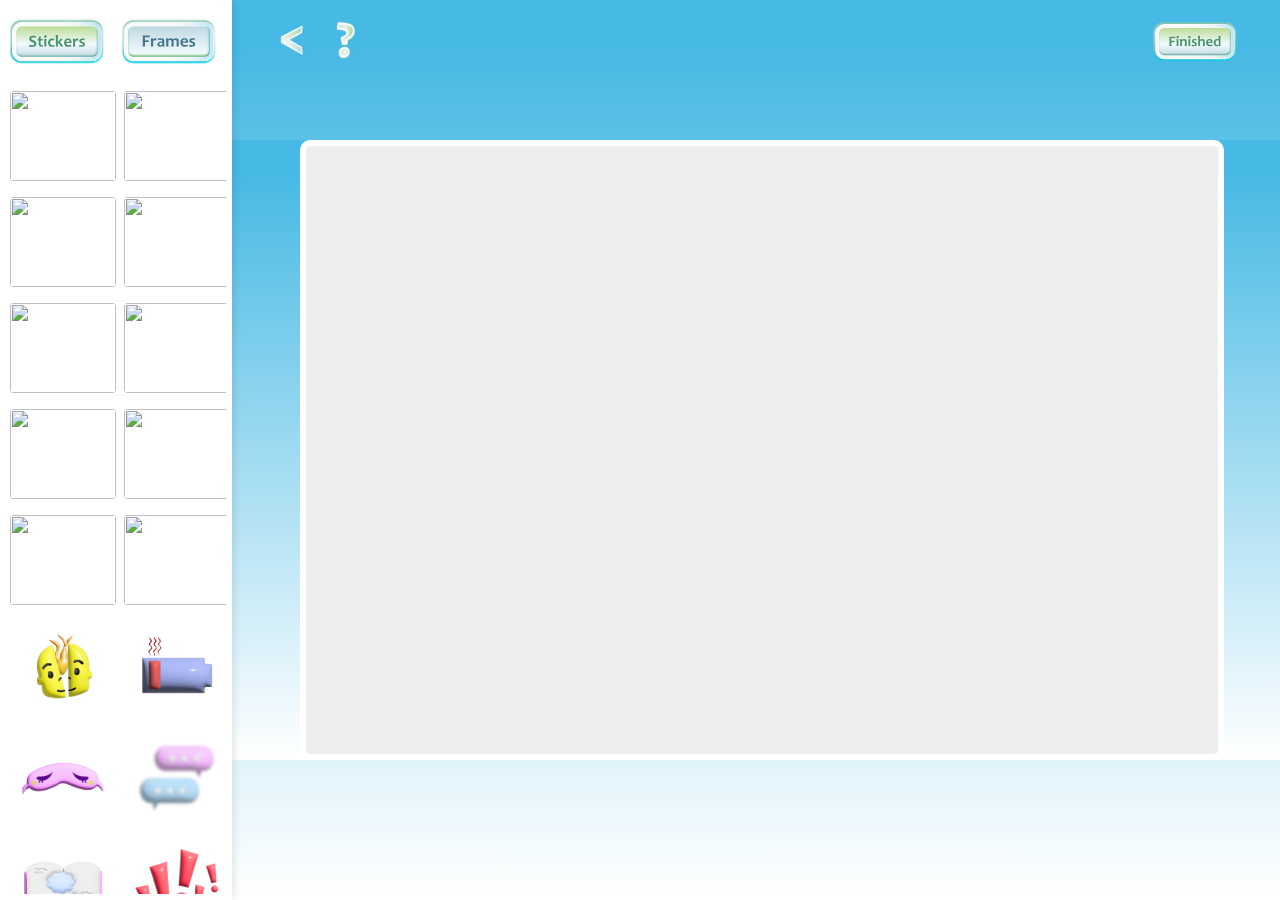
==== decorate.html @ 3a7c0cc6 "Add files via upload" ====
<!DOCTYPE html>
<html lang="en">
<head>
  <meta charset="UTF-8">
  <title>Decorate Your Photo</title>
  <style>
    html, body {
  margin: 0;
  height: 100%;
  font-family: Arial, sans-serif;
}

/* Flex container */
.customisation-wrap {
  height: 100vh;
  display: flex;
}
.wrap-flex {
  display: flex;
  width: 100%;
  height: 100%;
}

/* Left sidebar */
.wrap-left {
  width: 220px;
  background: url("sidebar-01.svg") no-repeat center center;
  background-size: cover;
  padding: 6px;
  display: flex;
  flex-direction: column;
  gap: 6px;
  box-shadow: 2px 0 8px rgba(0,0,0,0.1);
  position: relative;
  z-index: 50; /* keep sidebar above frame stickers */
}

/* Tabs */
.tab-header {
  display: flex;
  gap: 4px;
  margin-bottom: 10px;
}
.tab-btn {
  flex: 1;
  padding: 8px;
  cursor: pointer;
  border: none;
  background: #ddd;
  border-radius: 6px;
  font-weight: bold;
  
}
.tab-btn.active {
  background: #3286f2;
  color: #fff;
}

/* Tab content container */
.tab-content {
  flex: 1 1 auto;
  overflow-y: hidden;
}

/* Stickers grid */
.choices-wrap-stickers {
  display: grid;
  grid-template-columns: repeat(2, 1fr);
  gap: 8px;
  flex: 1 1 auto;           /* allow to grow and fill sidebar */
  overflow-y: auto;         /* scroll if more stickers */
  height: auto;             /* remove fixed height */
  max-height: 100%;         /* don't overflow sidebar */
}
.choices-wrap-stickers-2 {
  display: grid;
  gap: 8px;
  flex: 1 1 auto;           /* allow to grow and fill sidebar */
  overflow-y: auto;         /* scroll if more stickers */
  height: auto;             /* remove fixed height */
  max-height: 100%;         /* don't overflow sidebar */
}
.single-choice img.sticker {
  width: 100%;
  aspect-ratio: 1/1;
  cursor: pointer;
  border-radius: 8px;
  background: none;
  padding: 4px;
  height: 90px; /* matches the calculation above */
}
.back-button-container { 
  position: absolute; 
  top: 20px;   /* space from top */ 
  left: 40px;  /* space from left */ 
  z-index: 2;
} 

.back-button { 
  cursor: pointer; 
  pointer-events: auto;
  width: 40px; 
  height: 40px;
}
.instruction-button {
  cursor: pointer;
  width: 40px;
  height: 40px;
  margin-left: 10px; /* space between buttons */
}

.popup-overlay {
  position: fixed;
  top: 0;
  left: 0;
  width: 100%;
  height: 100%;
  background: rgba(0,0,0,0.6);
  display: none;
  justify-content: center;
  align-items: center;
  z-index: 999;
}

.popup-content {
  background: none;
  position: relative;
  max-width: 600px;
  text-align: center;
}

.close-button {
  position: absolute;
  top: 10px;
  right: 15px;
  font-size: 24px;
  cursor: pointer;
}

.instruction-svg {
  width: 100%;
  height: 100%;
}

/* Right canvas */
.wrap-right {
  flex: 1;
  display: flex;
  justify-content: center;
  align-items: center;
background: linear-gradient(to bottom, #46b9e4 5%, #ffffff 100% );
  position: relative;
}

#canvas {
  width: 100%;
  height: 100%;
  background: #eee;
  border: 6px solid #ffffff;
  border-radius: 10px;
  display: block;
  z-index: 1;
}

#stickerLayer {
  position: absolute;
  top: 0;
  left: 0;
  width: 100%;
  height: 100%;
  pointer-events: auto; /* allow interactions with stickers */
  z-index: 2;
}

#downloadBtn.icon-btn {
  background: transparent !important;
  border: none !important;
  box-shadow: none !important;
  color: inherit !important;
  padding: 0 !important;
  margin: 0 !important;
  display: inline-block;
  cursor: pointer;
}

#downloadBtn img {
  width: 64px;
  height: 64px;
  display: block;
}

.draggable-sticker {
  position: absolute;
  width: 80px;
  height: 80px;
  cursor: move;
  pointer-events: auto;
  user-select: none;
  transition: box-shadow 0.2s;
  box-shadow: 0 0 8px #3286f2;

}
.draggable-sticker {
  position: absolute;
  width: 80px;
  height: 80px;
  cursor: move;
  pointer-events: auto;
  user-select: none;
  transition: box-shadow 0.2s;
  box-shadow: none; /* removed default shadow so it's hidden when not active */
}

.draggable-sticker.active {
  box-shadow: 0 0 8px #3286f2;
}

.resize-handle {
  position: absolute;
  width: 16px;
  height: 16px;
  background: #fff;
  border: 2px solid #3286f2;
  border-radius: 3px;
  z-index: 3;
}
.rotate-handle {
  position: absolute;
  top: -18px;
  left: 50%;
  transform: translateX(-50%);
  width: 20px;
  height: 20px;
  background: #fff;
  border: 2px solid #3286f2;
  border-radius: 50%;
  z-index: 4;
  display: flex;
  align-items: center;
  justify-content: center;
  cursor: grab;
  font-size: 0px
}

/* Hide controls unless sticker is active */
.draggable-sticker .resize-handle,
.draggable-sticker .delete-sticker-btn,
.draggable-sticker .rotate-handle {
  display: none;
}
.draggable-sticker.active .resize-handle,
.draggable-sticker.active .delete-sticker-btn,
.draggable-sticker.active .rotate-handle {
  display: block;
}
.icon-btn {
  background: transparent !important;
  border: none !important;
  box-shadow: none !important;
  color: inherit !important;
  padding: 0 !important;
  margin-top: 10px;
  display: inline-block;
  cursor: pointer;
}
.tab-btn img {
  margin-right: 6px;
}

.download-btn-container {
  position: absolute;
  top: 10px;
  right: 40px;
  z-index: 10;
}
.top-left { top: 0; left: 0; cursor: nwse-resize; }
.top-right { top: 0; right: 0; cursor: nesw-resize; }
.bottom-left { bottom: 0; left: 0; cursor: nesw-resize; }
.bottom-right { bottom: 0; right: 0; cursor: nwse-resize; }

.delete-sticker-btn {
  position: absolute;
  top: -10px;
  right: -10px;
  width: 24px;
  height: 24px;
  background: red;
  color: white;
  border: none;
  border-radius: 50%;
  font-weight: bold;
  cursor: pointer;
  z-index: 4;
}


  </style>
</head>
<body>
  <body>
    
  <div class="customisation-wrap">
    <div class="wrap-flex">

      <!-- sidebar -->
      <div class="wrap-left">
        <!-- Tabs -->
        <div class="tab-header">
          <button class="tab-btn active" data-target="stickers" style="background:transparent; border:none; box-shadow:none; padding:0; margin-top:10px;">  <img src="buttons-09.svg" alt="Stickers"> </button>
          <button class="tab-btn" data-target="text" style="background:transparent; border:none; box-shadow:none; padding:0; margin-top:10px;"> <img src="buttons-10.svg" alt="Texts"> </button>
        </div>

        
        <div class="tab-content" id="stickers">
          <div class="choices-wrap choices-wrap-stickers">
            <div class="single-choice"><img src="emoji-02.svg" class="sticker" onclick="addSticker('emoji-02.svg')"></div>
            <div class="single-choice"><img src="emoji-03.svg" class="sticker" onclick="addSticker('emoji-03.svg')"></div>
            <div class="single-choice"><img src="emoji-04.svg" class="sticker" onclick="addSticker('emoji-04.svg')"></div>
            <div class="single-choice"><img src="emoji-05.svg" class="sticker" onclick="addSticker('emoji-05.svg')"></div>
            <div class="single-choice"><img src="emoji-06.svg" class="sticker" onclick="addSticker('emoji-06.svg')"></div>
            <div class="single-choice"><img src="emoji-07.svg" class="sticker" onclick="addSticker('emoji-07.svg')"></div>
            <div class="single-choice"><img src="emoji-08.svg" class="sticker" onclick="addSticker('emoji-08.svg')"></div>
            <div class="single-choice"><img src="emoji-09.svg" class="sticker" onclick="addSticker('emoji-09.svg')"></div>
            <div class="single-choice"><img src="emoji-10.svg" class="sticker" onclick="addSticker('emoji-10.svg')"></div>
            <div class="single-choice"><img src="emoji-11.svg" class="sticker" onclick="addSticker('emoji-11.svg')"></div>
            <div class="single-choice"><img src="emoji 2-02.svg" class="sticker" onclick="addSticker('emoji 2-02.svg')"></div>
            <div class="single-choice"><img src="emoji 2-03.svg" class="sticker" onclick="addSticker('emoji 2-03.svg')"></div>
            <div class="single-choice"><img src="emoji 2-04.svg" class="sticker" onclick="addSticker('emoji 2-04.svg')"></div>
            <div class="single-choice"><img src="emoji 2-05.svg" class="sticker" onclick="addSticker('emoji 2-05.svg')"></div>   
            <div class="single-choice"><img src="emoji 2-06.svg" class="sticker" onclick="addSticker('emoji 2-06.svg')"></div>
            <div class="single-choice"><img src="emoji 2-07.svg" class="sticker" onclick="addSticker('emoji 2-07.svg')"></div>
            <div class="single-choice"><img src="emoji 2-08.svg" class="sticker" onclick="addSticker('emoji 2-08.svg')"></div>
            <div class="single-choice"><img src="emoji 2-09.svg" class="sticker" onclick="addSticker('emoji 2-09.svg')"></div>
            <div class="single-choice"><img src="emoji 2-10.svg" class="sticker" onclick="addSticker('emoji 2-10.svg')"></div>
            <div class="single-choice"><img src="emoji 2-11.svg" class="sticker" onclick="addSticker('emoji 2-11.svg')"></div>
          </div>
        </div>

       <div class="tab-content" id="text" style="display: none;">
  <div class="choices-wrap choices-wrap-stickers-2">
    <div class="single-choice"><img src="frames-01.svg" class="sticker" onclick="addSticker('frames-01.svg', true)"></div>
      <div class="single-choice"><img src="frames-02.svg" class="sticker" onclick="addSticker('frames-02.svg', true)"></div>
      <div class="single-choice"><img src="frames-03.svg" class="sticker" onclick="addSticker('frames-03.svg', true)"></div>
      <div class="single-choice"><img src="frames-04.svg" class="sticker" onclick="addSticker('frames-04.svg', true)"></div>
      <div class="single-choice"><img src="frames-05.svg" class="sticker" onclick="addSticker('frames-05.svg', true)"></div>
      <div class="single-choice"><img src="frames-06.svg" class="sticker" onclick="addSticker('frames-06.svg', true)"></div>
  </div>
</div>

      </div>
<div class="wrap-right">
  <div class="back-button-container" style="position:absolute; top:20px; left:40px;"> 
<img src="buttons-11.svg" class="back-button" onclick="goBack()" style="width:40px; height:40px;">
   <img src="buttons-15.svg" class="instruction-button" onclick="openPopup()" alt="Instructions">
</div>

  <!-- Download button container -->
  <div class="download-btn-container">
    <button id="downloadBtn" onclick="downloadImage()" class="icon-btn">
      <img src="buttons-08.svg" alt="Download" style="width:90px; height:64px; display:block;">
    </button>
  </div>

      <!-- Right canvas -->
   <div class="wrap-right">
  <div id="canvasWrapper">
    <canvas id="canvas" width="900" height="600"></canvas>
    <div id="stickerLayer"></div>
  </div>
</div>


</div>
  <script src="https://cdn.jsdelivr.net/npm/html2canvas@1.4.1/dist/html2canvas.min.js"></script>
<script src="https://cdn.jsdelivr.net/npm/qrcodejs/qrcode.min.js"></script>
<script src="script.js"></script>

  <div id="instruction-popup" class="popup-overlay">
  <div class="popup-content">
    <span class="close-button" onclick="closePopup()">×</span>
    <img src="emoji title-05.svg" alt="Instruction SVG" class="instruction-svg">
</div>

  </div>
</body>
  <script>
     function goBack() {
      window.history.back();
    }
    function openPopup() {
  document.getElementById("instruction-popup").style.display = "flex";
}

function closePopup() {
  document.getElementById("instruction-popup").style.display = "none";
}

const tabButtons = document.querySelectorAll('.tab-btn');
const tabContents = document.querySelectorAll('.tab-content');

tabButtons.forEach(btn => {
  btn.addEventListener('click', () => {
    tabButtons.forEach(b => b.classList.remove('active'));
    btn.classList.add('active');
    tabContents.forEach(tc => tc.style.display = 'none');
    const target = document.getElementById(btn.dataset.target);
    target.style.display = 'block';
  });
});

window.onload = function() {
  const canvas = document.getElementById('canvas');
  const ctx = canvas.getContext('2d');
  const userPhoto = localStorage.getItem('userPhoto');

  if (userPhoto) {
    const img = new Image();
    img.onload = function() {
      // Use naturalWidth/naturalHeight for true pixel dimensions
      canvas.width = img.naturalWidth;
      canvas.height = img.naturalHeight;
      ctx.drawImage(img, 0, 0, canvas.width, canvas.height);

      // Match stickerLayer size to canvas
      const stickerLayer = document.getElementById('stickerLayer');
      stickerLayer.style.width = canvas.width + 'px';
      stickerLayer.style.height = canvas.height + 'px';
      stickerLayer.style.position = 'absolute';
      stickerLayer.style.left = canvas.offsetLeft + 'px';
      stickerLayer.style.top = canvas.offsetTop + 'px';
    };
    img.src = userPhoto;
  }
};
;
// Add sticker as draggable/resizable element
function addSticker(src, isFrame = false) {
  const stickerLayer = document.getElementById('stickerLayer');
  const sticker = document.createElement('div');
  sticker.className = 'draggable-sticker';
  // If this sticker is intended to be a frame, size it to cover the canvas/stickerLayer
  if (isFrame) {
    // make sticker fill stickerLayer
    sticker.style.left = '0px';
    sticker.style.top = '0px';
    sticker.style.width = '100%';
    sticker.style.height = '100%';
    // frames: allow interaction but mark as frame for special handling
    sticker.style.pointerEvents = 'auto';
    sticker.dataset.isFrame = '1';
  } else {
    sticker.style.left = '40px';
    sticker.style.top = '40px';
    sticker.style.width = '80px';
    sticker.style.height = '80px';
    sticker.dataset.isFrame = '0';
  }

  const img = document.createElement('img');
  img.src = src;
  img.style.width = '100%';
  img.style.height = '100%';
  img.style.pointerEvents = 'none';
  sticker.appendChild(img);
  

  // Insert frames at the bottom so other stickers always appear above frames.
  if (isFrame) {
    sticker.style.zIndex = '0';
    stickerLayer.insertBefore(sticker, stickerLayer.firstChild);
  } else {
    sticker.style.zIndex = '5';
    stickerLayer.appendChild(sticker);
  }

  // Add 4 resize handles
  const corners = [
    { name: 'tl', style: 'left:0;top:0;cursor:nwse-resize;' },
    { name: 'tr', style: 'right:0;top:0;cursor:nesw-resize;' },
    { name: 'bl', style: 'left:0;bottom:0;cursor:nesw-resize;' },
    { name: 'br', style: 'right:0;bottom:0;cursor:nwse-resize;' }
  ];
  corners.forEach(corner => {
    const handle = document.createElement('div');
    handle.className = 'resize-handle';
    handle.dataset.corner = corner.name;
    handle.style.cssText = corner.style + 'position:absolute;width:16px;height:16px;background:#fff;border:2px solid #3286f2;border-radius:3px;z-index:3;';
    sticker.appendChild(handle);
  });

  // Add rotate handle
  const rotateHandle = document.createElement('div');
  rotateHandle.className = 'rotate-handle';
  rotateHandle.title = 'Rotate';
  rotateHandle.innerHTML = '⤾';
  sticker.appendChild(rotateHandle);

  // store rotation in degrees
  sticker.dataset.rotation = '0';

  // Drag logic (mouse + touch)
  let offsetX, offsetY, isDragging = false;
  let isResizing = false, startX, startY, startW, startH, startLeft, startTop, currentCorner;

  function getEventXY(e) {
    if (e.touches && e.touches.length) {
      return { x: e.touches[0].clientX, y: e.touches[0].clientY };
    }
    return { x: e.clientX, y: e.clientY };
  }

  // Drag start
  function dragStart(e) {
    if (e.target.classList.contains('resize-handle')) return;
    e.preventDefault();
    isDragging = true;
    // Only raise z-index for non-frame stickers so frames stay at the bottom
    if (sticker.dataset.isFrame !== '1') {
      sticker.style.zIndex = 10;
    }
    const { x, y } = getEventXY(e);
    const rect = sticker.getBoundingClientRect();
    // store pointer offset relative to the sticker's top-left
    offsetX = x - rect.left;
    offsetY = y - rect.top;
    document.addEventListener('mousemove', dragMove);
    document.addEventListener('mouseup', dragEnd);
    document.addEventListener('touchmove', dragMove, { passive: false });
    document.addEventListener('touchend', dragEnd);
  }
  function dragMove(e) {
    if (!isDragging) return;
    e.preventDefault();
    const { x, y } = getEventXY(e);
    const layerRect = stickerLayer.getBoundingClientRect();
    const w = sticker.offsetWidth;
    const h = sticker.offsetHeight;
    // Compute new left/top relative to stickerLayer
    const newLeft = x - layerRect.left - offsetX;
    const newTop = y - layerRect.top - offsetY;
    const maxLeft = Math.max(0, layerRect.width - w);
    const maxTop = Math.max(0, layerRect.height - h);
    const clampedLeft = Math.max(0, Math.min(newLeft, maxLeft));
    const clampedTop = Math.max(0, Math.min(newTop, maxTop));
    sticker.style.left = clampedLeft + 'px';
    sticker.style.top = clampedTop + 'px';
  }
  function dragEnd(e) {
    isDragging = false;
    // restore baseline z-index (frames at bottom)
    if (sticker.dataset.isFrame === '1') sticker.style.zIndex = '0';
    else sticker.style.zIndex = '5';
    document.removeEventListener('mousemove', dragMove);
    document.removeEventListener('mouseup', dragEnd);
    document.removeEventListener('touchmove', dragMove);
    document.removeEventListener('touchend', dragEnd);
  }
  sticker.addEventListener('mousedown', dragStart);
  sticker.addEventListener('touchstart', dragStart, { passive: false });

  // Activate sticker on click/tap (show handles)
  function activateSticker(e) {
    e.stopPropagation();
    // deactivate others
    document.querySelectorAll('.draggable-sticker').forEach(s => s.classList.remove('active'));
    sticker.classList.add('active');
  }
  sticker.addEventListener('mousedown', activateSticker);
  sticker.addEventListener('touchstart', activateSticker, { passive: true });

  // Clicking outside should hide controls
  document.addEventListener('mousedown', (ev) => {
    if (!sticker.contains(ev.target)) {
      sticker.classList.remove('active');
    }
  });
  document.addEventListener('touchstart', (ev) => {
    if (!sticker.contains(ev.target)) {
      sticker.classList.remove('active');
    }
  }, { passive: true });

  // Resize logic (mouse + touch)
  function resizeStart(e) {
    e.stopPropagation();
    e.preventDefault();
    isResizing = true;
    currentCorner = e.target.dataset.corner;
    const { x, y } = getEventXY(e);
    startX = x;
    startY = y;
    startW = sticker.offsetWidth;
    startH = sticker.offsetHeight;
    startLeft = sticker.offsetLeft;
    startTop = sticker.offsetTop;
    // preserve aspect ratio by default
    sticker.dataset.aspect = (startW / startH) || 1;
    document.addEventListener('mousemove', resizeMove);
    document.addEventListener('mouseup', resizeEnd);
    document.addEventListener('touchmove', resizeMove, { passive: false });
    document.addEventListener('touchend', resizeEnd);
  }
  function resizeMove(e) {
    if (!isResizing) return;
    e.preventDefault();
    const { x, y } = getEventXY(e);
    let dx = x - startX;
    let dy = y - startY;
    let newW = startW, newH = startH, newLeft = startLeft, newTop = startTop;
    const aspect = parseFloat(sticker.dataset.aspect) || (startW / startH) || 1;
    switch (currentCorner) {
      case 'tl':
        // keep aspect ratio: base width change on horizontal movement
        newW = Math.max(40, startW - dx);
        newH = Math.max(40, Math.round(newW / aspect));
        newLeft = startLeft + (startW - newW);
        newTop = startTop + (startH - newH);
        break;
      case 'tr':
        newW = Math.max(40, startW + dx);
        newH = Math.max(40, Math.round(newW / aspect));
        newTop = startTop + (startH - newH);
        // keep left unchanged
        break;
      case 'bl':
        newW = Math.max(40, startW - dx);
        newH = Math.max(40, Math.round(newW / aspect));
        newLeft = startLeft + (startW - newW);
        break;
      case 'br':
        newW = Math.max(40, startW + dx);
        newH = Math.max(40, Math.round(newW / aspect));
        break;
    }
    sticker.style.width = newW + 'px';
    sticker.style.height = newH + 'px';
    sticker.style.left = newLeft + 'px';
    sticker.style.top = newTop + 'px';
  }
  function resizeEnd(e) {
    isResizing = false;
    document.removeEventListener('mousemove', resizeMove);
    document.removeEventListener('mouseup', resizeEnd);
    document.removeEventListener('touchmove', resizeMove);
    document.removeEventListener('touchend', resizeEnd);
  }
  sticker.querySelectorAll('.resize-handle').forEach(handle => {
    handle.addEventListener('mousedown', resizeStart);
    handle.addEventListener('touchstart', resizeStart,
     { passive: false });
  });
  // Rotation logic
  let isRotating = false;
  let startAngle = 0;

  function getCenter(el) {
    const rect = el.getBoundingClientRect();
    return { x: rect.left + rect.width/2, y: rect.top + rect.height/2 };
  }

  function rotationStart(e) {
    e.stopPropagation();
    e.preventDefault();
    isRotating = true;
    sticker.style.zIndex = 20;
    const { x, y } = getEventXY(e);
    const center = getCenter(sticker);
    startAngle = Math.atan2(y - center.y, x - center.x) * 180 / Math.PI;
    document.addEventListener('mousemove', rotationMove);
    document.addEventListener('mouseup', rotationEnd);
    document.addEventListener('touchmove', rotationMove, { passive: false });
    document.addEventListener('touchend', rotationEnd);
  }

  function rotationMove(e) {
    if (!isRotating) return;
    e.preventDefault();
    const { x, y } = getEventXY(e);
    const center = getCenter(sticker);
    const angleNow = Math.atan2(y - center.y, x - center.x) * 180 / Math.PI;
    const delta = angleNow - startAngle;
    const current = parseFloat(sticker.dataset.rotation) || 0;
    const newRot = current + delta;
    sticker.dataset.rotation = newRot;
    sticker.style.transform = `rotate(${newRot}deg)`;
    // update startAngle for smooth continuous rotation
    startAngle = angleNow;
  }

  function rotationEnd(e) {
    isRotating = false;
    sticker.style.zIndex = '';
    document.removeEventListener('mousemove', rotationMove);
    document.removeEventListener('mouseup', rotationEnd);
    document.removeEventListener('touchmove', rotationMove);
    document.removeEventListener('touchend', rotationEnd);
  }

  rotateHandle.addEventListener('mousedown', rotationStart);
  rotateHandle.addEventListener('touchstart', rotationStart, { passive: false });
  // Create delete button
const deleteBtn = document.createElement('div');
deleteBtn.className = 'delete-sticker-btn';
deleteBtn.innerHTML = '✕';
deleteBtn.style.cssText = `
  position: absolute;
  top: -12px;
  right: -12px;
  width: 20px;
  height: 20px;
  background: red;
  color: white;
  font-size: 14px;
  font-weight: bold;
  text-align: center;
  line-height: 20px;
  border-radius: 50%;
  z-index: 5;
  cursor: pointer;
  touch-action: manipulation;
`;

// Delete logic (mouse + touch)
deleteBtn.addEventListener('click', e => {
  e.stopPropagation();
  sticker.remove();
});
deleteBtn.addEventListener('touchstart', e => {
  e.stopPropagation();
  sticker.remove();
}, { passive: true });

sticker.appendChild(deleteBtn);
}

// Download image (stickers not included in download, see note)
function downloadImage() {
  const canvas = document.getElementById('canvas');
  const ctx = canvas.getContext('2d');
  const userPhoto = localStorage.getItem('userPhoto');
  if (!userPhoto) return;
  const img = new Image();
  img.onload = function() {
    ctx.clearRect(0, 0, canvas.width, canvas.height);
    ctx.drawImage(img, 0, 0, canvas.width, canvas.height);

    // Draw all stickers
    const stickers = document.querySelectorAll('.draggable-sticker');
    stickers.forEach(stickerEl => {
      const imgEl = stickerEl.querySelector('img');
      if (!imgEl) return;
      // Calculate position relative to canvas
   const canvasRect = canvas.getBoundingClientRect();
const scaleX = canvas.width / canvasRect.width;
const scaleY = canvas.height / canvasRect.height;

const stickerRect = stickerEl.getBoundingClientRect();
const x = (stickerRect.left - canvasRect.left) * scaleX;
const y = (stickerRect.top - canvasRect.top) * scaleY;
const w = stickerEl.offsetWidth * scaleX;
const h = stickerEl.offsetHeight * scaleY;

        // Handle rotation when drawing
        const rotationDeg = parseFloat(stickerEl.dataset.rotation) || 0;
        if (rotationDeg !== 0) {
          ctx.save();
          // translate to center of sticker in canvas coords
          const cx = x + w/2;
          const cy = y + h/2;
          ctx.translate(cx, cy);
          ctx.rotate(rotationDeg * Math.PI/180);
          ctx.drawImage(imgEl, -w/2, -h/2, w, h);
          ctx.restore();
        } else {
          ctx.drawImage(imgEl, x, y, w, h);
        }
    });

     const dataUrl = canvas.toDataURL('image/png');
    showQrPopup(dataUrl); // call a function to generate popup + QR
  };

  img.src = userPhoto;
}
window.downloadImage = downloadImage;
function showQrPopup(dataUrl) {
  const isLargeScreen = window.innerWidth > 768;

  // --- Overlay ---
  const overlay = document.createElement("div");
  overlay.id = "resultPopup";
  overlay.style.position = "fixed";
  overlay.style.top = "0";
  overlay.style.left = "0";
  overlay.style.width = "100%";
  overlay.style.height = "100%";
  overlay.style.background = "rgba(0,0,0,0.8)";
  overlay.style.display = "flex";
  overlay.style.justifyContent = "center";
  overlay.style.alignItems = "center";
  overlay.style.zIndex = "9999";
  document.body.appendChild(overlay);

  // --- Card ---
  const card = document.createElement("div");
  card.style.background = "#9ccde9";
  card.style.borderRadius = isLargeScreen ? "20px" : "0px";
  card.style.padding = isLargeScreen ? "30px" : "20px";
  card.style.textAlign = "center";
  card.style.maxWidth = isLargeScreen ? "480px" : "100%";
  card.style.width = isLargeScreen ? "90%" : "100%";
  card.style.height = isLargeScreen ? "auto" : "100%";
  card.style.overflowY = "auto";
  overlay.appendChild(card);

  // --- Title ---
  const title = document.createElement("h2");
  title.innerText = "Your Photo is Ready!";
  title.style.marginBottom = "20px";
  card.appendChild(title);

  // --- Image preview ---
  const imgPreview = document.createElement("img");
  imgPreview.src = dataUrl;
  imgPreview.style.maxWidth = "100%";
  imgPreview.style.maxHeight = isLargeScreen ? "250px" : "150px";
  imgPreview.style.borderRadius = "10px";
  imgPreview.style.marginBottom = "20px";
  card.appendChild(imgPreview);

  // --- Contact Form ---
  const form = document.createElement("form");
  form.style.display = "flex";
  form.style.flexDirection = "column";
  form.style.alignItems = "center";
  form.style.marginTop = "5px";

  card.appendChild(form);

// Example: shrink canvas before encoding
const tmpCanvas = document.createElement('canvas');
const ctx2 = tmpCanvas.getContext('2d');
tmpCanvas.width = 100;
tmpCanvas.height = 100;
ctx2.drawImage(canvas, 0, 0, 100, 100);
const smallDataUrl = tmpCanvas.toDataURL('image/png', 0.7);

// --- QR Share Button ---
const qrBtn = document.createElement("img");
qrBtn.src = "buttons-13.svg";
qrBtn.alt = "Save to phone";
qrBtn.style.width = "200px";
qrBtn.style.height = "70px";
qrBtn.style.cursor = "pointer";
qrBtn.onclick = (e) => {
  e.preventDefault();
  showQRPopup(dataUrl);
};
form.appendChild(qrBtn);

card.appendChild(form);

// --- Function: Show QR Popup ---
async function showQRPopup(dataUrl) {
  // Overlay popup
  const popup = document.createElement('div');
  popup.style.position = 'fixed';
  popup.style.left = '0';
  popup.style.top = '0';
  popup.style.width = '100%';
  popup.style.height = '100%';
  popup.style.background = 'rgba(0,0,0,0.8)';
  popup.style.display = 'flex';
  popup.style.justifyContent = 'center';
  popup.style.alignItems = 'center';
  popup.style.zIndex = '10000';

  const card = document.createElement('div');
  card.style.background = '#fff';
  card.style.borderRadius = '12px';
  card.style.padding = '20px';
  card.style.maxWidth = '420px';
  card.style.width = '90%';
  card.style.textAlign = 'center';
  popup.appendChild(card);

  const title = document.createElement('h3');
  title.innerText = 'Scan to download your image';
  title.style.marginTop = '0';
  card.appendChild(title);

  // QR container
  const qrWrap = document.createElement('div');
  qrWrap.style.margin = '12px auto';
  qrWrap.style.padding = '10px';
  qrWrap.style.background = '#f4f8fb';
  qrWrap.style.display = 'inline-block';
  qrWrap.innerText = 'Uploading image...';
  card.appendChild(qrWrap);

  const info = document.createElement('p');
  info.style.fontSize = '14px';
  info.style.color = '#333';
  info.style.margin = '8px 0 12px';
  card.appendChild(info);

  document.body.appendChild(popup);

  // --- Upload image to ImgBB ---
  const API_KEY = "224412f894891f8338faa2129e2dcec5";
  const formData = new FormData();
  formData.append("image", dataUrl.split(",")[1]);

  let imageUrl = null;
  try {
    const res = await fetch(`https://api.imgbb.com/1/upload?key=${API_KEY}`, {
      method: "POST",
      body: formData,
    });
    const result = await res.json();

    if (result.success) {
      imageUrl = result.data.url;
    } else {
      throw new Error("Upload failed.");
    }
  } catch (err) {
    qrWrap.innerText = "❌ Upload failed. Try again later.";
    info.innerText = err.message;
    card.appendChild(makeCloseButton(popup));
    return;
  }

  // --- Generate QR code for hosted image ---
  qrWrap.innerHTML = "";
  new QRCode(qrWrap, {
    text: imageUrl,
    width: 220,
    height: 220,
    correctLevel: QRCode.CorrectLevel.L,
  });

  info.innerText = "Scan with your phone camera or tap the button below to open/download.";


  // Close button
  card.appendChild(makeCloseButton(popup));
}

// --- Helper: Close button ---
function makeCloseButton(popup) {
  const closeBtn = document.createElement('button');
  closeBtn.innerText = 'Close';
  closeBtn.style.margin = '8px';
  closeBtn.style.padding = '8px 12px';
  closeBtn.style.borderRadius = '8px';
  closeBtn.style.border = 'none';
  closeBtn.style.cursor = 'pointer';
  closeBtn.onclick = () => document.body.removeChild(popup);
  return closeBtn;
}

  // --- Download Button ---
 const downloadBtn = document.createElement("img");
downloadBtn.src = "buttons-12.svg";
downloadBtn.alt = "Download Photo";
downloadBtn.style.width = "200px";
downloadBtn.style.height = "70px";
  downloadBtn.style.cursor = "pointer";
  downloadBtn.onclick = () => {
    const link = document.createElement('a');
    link.download = 'decorated-photo.png';
    link.href = dataUrl;
    link.click();
  };
  card.appendChild(downloadBtn);

  // --- Countdown + Restart ---
  let countdown = 150;
  const countdownText = document.createElement("p");
  countdownText.style.marginTop = "10px";
  countdownText.style.fontSize = "14px";
  countdownText.style.color = "#555";
  countdownText.innerText = `This will reset in ${countdown} seconds...`;
  card.appendChild(countdownText);

  const timer = setInterval(() => {
    countdown--;
    countdownText.innerText = `This will reset in ${countdown} seconds...`;
    if (countdown <= 0) {
      clearInterval(timer);
      window.location.href = "index.html";
    }
  }, 1000);

  const restartBtn = document.createElement("img");
restartBtn.src = "buttons-14.svg";
restartBtn.alt = "Restart";
restartBtn.style.width = "120px";
restartBtn.style.height = "60px";
  restartBtn.style.cursor = "pointer";
  restartBtn.onclick = () => {
    clearInterval(timer);
    window.location.href = "index.html";
  };
  card.appendChild(restartBtn);
}

</script>
<script>
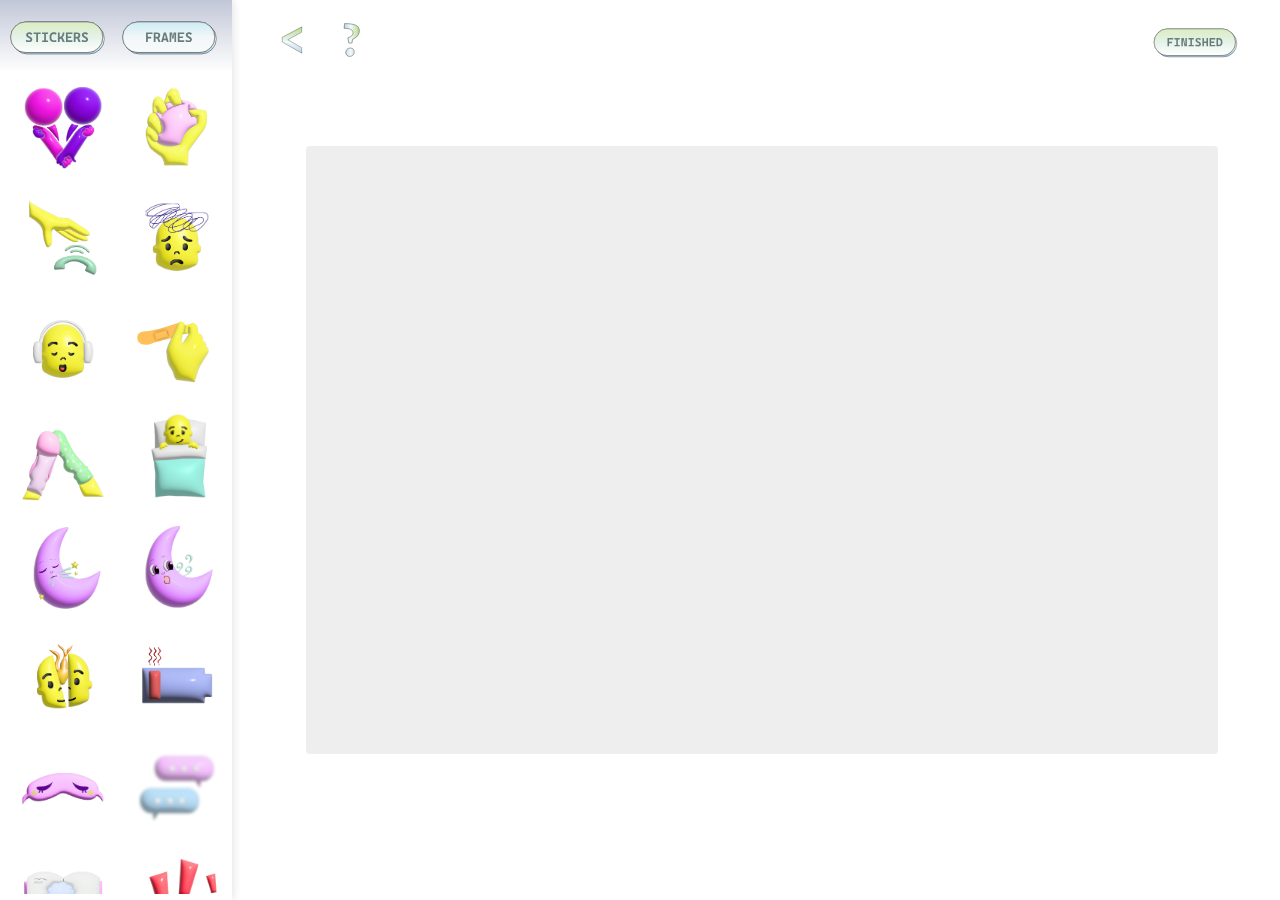
==== commit 15482fa0: "Add files via upload" ====
--- a/decorate.html
+++ b/decorate.html
@@ -2,12 +2,13 @@
 <html lang="en">
 <head>
   <meta charset="UTF-8">
+  <link href="https://fonts.googleapis.com/css2?family=Cascadia+Code:ital,wght@0,200..700;1,200..700&display=swap" rel="stylesheet">
   <title>Decorate Your Photo</title>
   <style>
     html, body {
   margin: 0;
   height: 100%;
-  font-family: Arial, sans-serif;
+   font-family: 'Cascadia Code', monospace;
 }
 
 /* Flex container */
@@ -148,7 +149,7 @@
   display: flex;
   justify-content: center;
   align-items: center;
-background: linear-gradient(to bottom, #46b9e4 5%, #ffffff 100% );
+background: linear-gradient(to bottom, #92c3e4);
   position: relative;
 }
 
@@ -815,7 +816,9 @@
 
   // --- Title ---
   const title = document.createElement("h2");
-  title.innerText = "Your Photo is Ready!";
+  title.innerText = "YOUR PHOTO IS READY";
+  title.style.fontFamily = "'Cascadia Code', monospace";
+  title.style.color = "white";
   title.style.marginBottom = "20px";
   card.appendChild(title);
 
@@ -940,7 +943,7 @@
     correctLevel: QRCode.CorrectLevel.L,
   });
 
-  info.innerText = "Scan with your phone camera or tap the button below to open/download.";
+  info.innerText = "Scan with your phone camera to download image from your phone. Note that photo may take a while to load.";
 
 
   // Close button
@@ -950,11 +953,18 @@
 // --- Helper: Close button ---
 function makeCloseButton(popup) {
   const closeBtn = document.createElement('button');
-  closeBtn.innerText = 'Close';
+  closeBtn.innerText = 'CLOSE';
   closeBtn.style.margin = '8px';
   closeBtn.style.padding = '8px 12px';
-  closeBtn.style.borderRadius = '8px';
-  closeBtn.style.border = 'none';
+  closeBtn.style.fontFamily = "'Cascadia Code', monospace";
+  closeBtn.style.fontStyle = 'normal';
+  closeBtn.style.fontWeight = '400';
+  closeBtn.style.fontSize = '12px';
+  closeBtn.style.lineHeight = '15px';
+  closeBtn.style.color = '#677C7C'
+  closeBtn.style.background = 'linear-gradient(180deg, #E0F0DB 0%, #FFFFFF 100%)';
+  closeBtn.style.border = '0.5px solid #000';
+  closeBtn.style.borderRadius = '84px';
   closeBtn.style.cursor = 'pointer';
   closeBtn.onclick = () => document.body.removeChild(popup);
   return closeBtn;
@@ -976,7 +986,7 @@
   card.appendChild(downloadBtn);
 
   // --- Countdown + Restart ---
-  let countdown = 150;
+  let countdown = 180;
   const countdownText = document.createElement("p");
   countdownText.style.marginTop = "10px";
   countdownText.style.fontSize = "14px";
